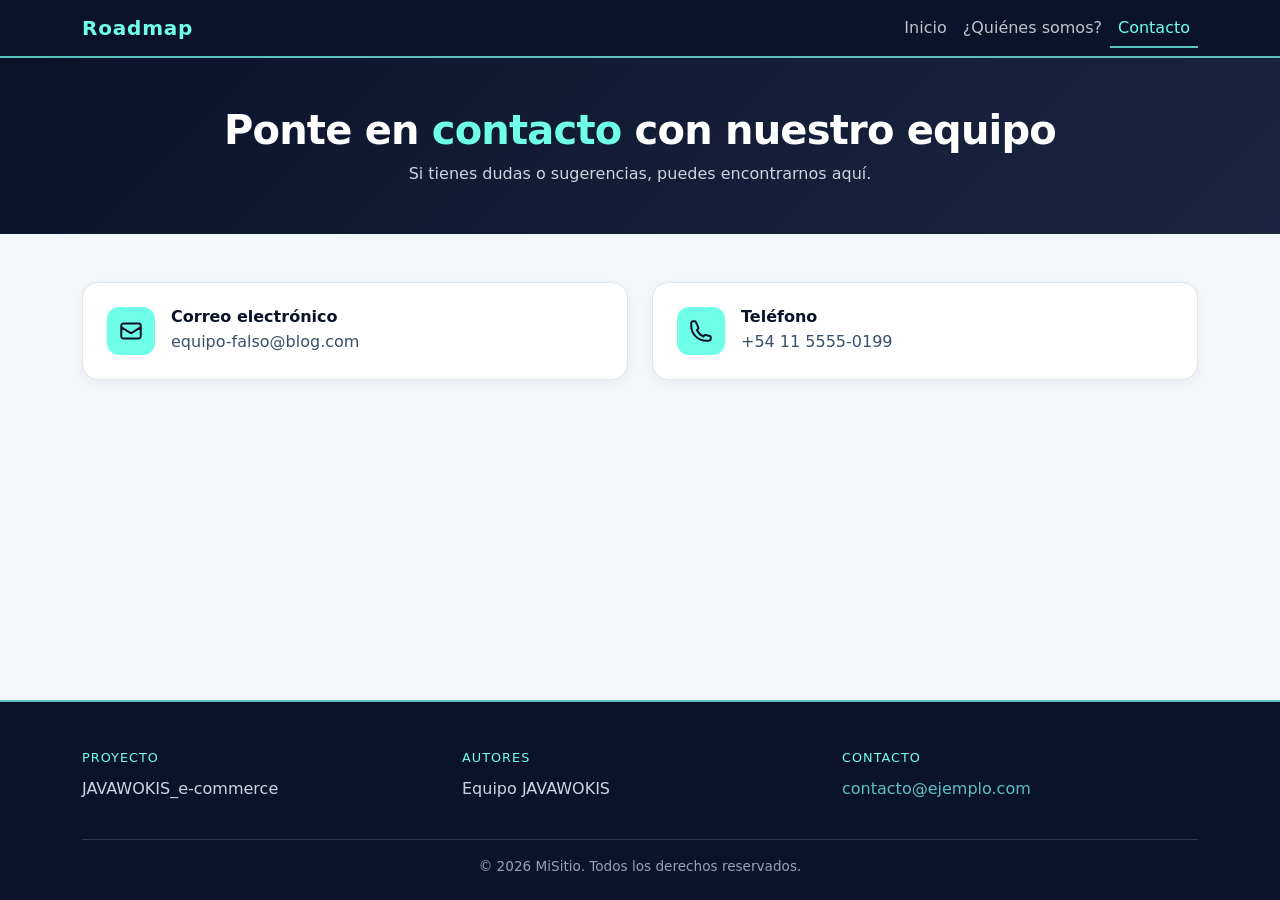
==== contacto.html @ 20e181d4 "correcion f y h" ====
<!DOCTYPE html>
<html lang="es">

<head>
  <meta charset="utf-8">
  <meta name="viewport" content="width=device-width, initial-scale=1">
  <title>Roadmap – Contacto</title>
  <link href="https://cdn.jsdelivr.net/npm/bootstrap@5.3.8/dist/css/bootstrap.min.css" rel="stylesheet" integrity="sha384-sRIl4kxILFvY47J16cr9ZwB07vP4J8+LH7qKQnuqkuIAvNWLzeN8tE5YBujZqJLB" crossorigin="anonymous">
  <link href="style.css" rel="stylesheet">
</head>

<body class="d-flex flex-column min-vh-100" data-pagina="contacto">
  <div id="navbar"></div>

  <header class="hero hero-sm">
    <div class="container">
      <h1>Ponte en <span>contacto</span> con nuestro equipo</h1>
      <p>Si tienes dudas o sugerencias, puedes encontrarnos aquí.</p>
    </div>
  </header>

  <main class="flex-grow-1 container py-5">
    <h2 class="visually-hidden">Información de Canales</h2>
    <div class="tarjetas-grid">
      <div class="contacto-tarjeta">
        <div class="icono-contenedor"><svg xmlns="http://www.w3.org/2000/svg" fill="none" viewBox="0 0 24 24" stroke-width="2" stroke="currentColor" aria-hidden="true"><path stroke-linecap="round" stroke-linejoin="round" d="M21.75 6.75v10.5a2.25 2.25 0 0 1-2.25 2.25h-15a2.25 2.25 0 0 1-2.25-2.25V6.75m19.5 0A2.25 2.25 0 0 0 19.5 4.5h-15a2.25 2.25 0 0 0-2.25 2.25m19.5 0v.243a2.25 2.25 0 0 1-1.07 1.916l-7.5 4.615a2.25 2.25 0 0 1-2.36 0L3.32 8.91a2.25 2.25 0 0 1-1.07-1.916V6.75" /></svg></div>
        <div class="tarjeta-contenido">
          <h3>Correo electrónico</h3>
          <a href="mailto:equipo-falso@blog.com" class="contacto-link">equipo-falso@blog.com</a>
        </div>
      </div>
      <div class="contacto-tarjeta">
        <div class="icono-contenedor"><svg xmlns="http://www.w3.org/2000/svg" fill="none" viewBox="0 0 24 24" stroke-width="2" stroke="currentColor" aria-hidden="true"><path stroke-linecap="round" stroke-linejoin="round" d="M2.25 6.75c0 8.284 6.716 15 15 15h2.25a2.25 2.25 0 0 0 2.25-2.25v-1.372c0-.516-.351-.966-.852-1.091l-4.423-1.106c-.44-.11-.902.055-1.173.417l-.97 1.293c-2.824-1.47-5.112-3.758-6.58-6.58l1.293-.97a1.34 1.34 0 0 0 .417-1.173L6.963 3.102a1.125 1.125 0 0 0-1.091-.852H3.75A2.25 2.25 0 0 0 2.25 3.75v3" /></svg></div>
        <div class="tarjeta-contenido">
          <h3>Teléfono</h3>
          <a href="tel:+541155550199" class="contacto-link">+54 11 5555-0199</a>
        </div>
      </div>
    </div>
  </main>

  <div id="footer"></div>

  <script src="script.js"></script>
  <script src="https://cdn.jsdelivr.net/npm/bootstrap@5.3.8/dist/js/bootstrap.bundle.min.js" integrity="sha384-FKyoEForCGlyvwx9Hj09JcYn3nv7wiPVlz7YYwJrWVcXK/BmnVDxM+D2scQbITxI" crossorigin="anonymous"></script>
</body>

</html>
---- style.css ----
:root {
  --color-1: #0B132B;
  --color-2: #1C2541;
  --color-3: #3A506B;
  --color-4: #5BC0BE;
  --color-5: #6FFFE9;
  --fondo: #f4f7fa;
  --borde: #dde4ec;
  --suave: #4b5b72;
}

body {
  font-family: "Inter", system-ui, -apple-system, "Segoe UI", sans-serif;
  background: var(--fondo);
  color: var(--color-1);
}

/* ===== Navbar ===== */
.barra { background: var(--color-1); border-bottom: 2px solid var(--color-4); }
.barra .navbar-brand { color: var(--color-5); font-weight: 700; letter-spacing: .04em; }
.barra .nav-link { color: rgba(255, 255, 255, .75); font-weight: 500; }
.barra .nav-link:hover { color: var(--color-5); }
.barra .nav-link.active { color: var(--color-5); box-shadow: inset 0 -2px 0 var(--color-4); }

/* ===== Encabezados de página ===== */
.hero { padding: 4rem 0; color: #fff; background: linear-gradient(135deg, var(--color-1), var(--color-2)); }
.hero h1 { font-weight: 800; letter-spacing: -.02em; }
.hero h1 span { color: var(--color-5); }
.hero p { color: #cbd5e1; margin-bottom: 0; }
.hero-sm { padding: 3rem 0; text-align: center; }

/* ===== Secciones ===== */
.titulo-seccion {
  margin-bottom: 1.5rem; padding-left: .9rem;
  font-size: 1.6rem; font-weight: 700;
  border-left: 5px solid var(--color-4);
}

.tarjeta-tema {
  height: 100%; padding: 1.5rem;
  background: #fff; border: 1px solid var(--borde);
  border-top: 4px solid var(--color-4); border-radius: 14px;
  box-shadow: 0 4px 10px rgba(11, 19, 43, .05);
  transition: transform .2s ease, box-shadow .2s ease;
}
.tarjeta-tema:hover { transform: translateY(-3px); box-shadow: 0 12px 24px rgba(11, 19, 43, .1); }
.tarjeta-tema h3 { margin-bottom: .75rem; font-size: 1.15rem; font-weight: 700; color: var(--color-3); }
.tarjeta-tema p { margin-bottom: .75rem; color: var(--suave); font-size: .95rem; }
.tarjeta-tema p:last-child { margin-bottom: 0; }

.proyectos { padding: 0; list-style: none; display: grid; gap: .75rem; }
.proyectos li {
  padding: .9rem 1.2rem; background: #fff;
  border: 1px solid var(--borde); border-left: 4px solid var(--color-4); border-radius: 10px;
}

/* ===== Quiénes somos ===== */
.articulo { padding: 2rem; background: #fff; border: 1px solid var(--borde); border-radius: 16px; box-shadow: 0 4px 10px rgba(11, 19, 43, .05); }
.articulo p { color: var(--suave); line-height: 1.75; }
.destacado {
  margin: 1.5rem 0 0; padding: 1.25rem 1.5rem;
  font-weight: 600; color: #fff;
  background: var(--color-2); border-left: 5px solid var(--color-5); border-radius: 10px;
}

/* ===== Contacto ===== */
.tarjetas-grid { display: grid; grid-template-columns: repeat(auto-fit, minmax(260px, 1fr)); gap: 24px; }
.contacto-tarjeta {
  display: flex; align-items: flex-start; gap: 16px; padding: 24px;
  background: #fff; border: 1px solid var(--borde); border-radius: 16px;
  box-shadow: 0 4px 10px rgba(11, 19, 43, .05);
  transition: transform .2s ease, box-shadow .2s ease;
}
.contacto-tarjeta:hover { transform: translateY(-2px); box-shadow: 0 12px 24px rgba(11, 19, 43, .1); }
.icono-contenedor { display: flex; flex-shrink: 0; padding: 12px; color: var(--color-1); background: var(--color-5); border-radius: 12px; }
.icono-contenedor svg { width: 24px; height: 24px; }
.tarjeta-contenido h3 { margin-bottom: 4px; font-size: 1rem; font-weight: 600; }
.contacto-link { color: var(--color-3); font-weight: 500; text-decoration: none; }
.contacto-link:hover { color: var(--color-4); text-decoration: underline; }

/* ===== Footer ===== */
.pie { padding: 3rem 0 1.5rem; color: #cbd5e1; background: var(--color-1); border-top: 2px solid var(--color-4); }
.pie h5 { margin-bottom: .75rem; font-size: .8rem; letter-spacing: .08em; text-transform: uppercase; color: var(--color-5); }
.pie ul { padding: 0; margin: 0; list-style: none; }
.pie li { margin-bottom: .35rem; }
.pie a { color: var(--color-4); text-decoration: none; }
.pie a:hover { color: var(--color-5); }
.pie hr { margin: 2rem 0 1rem; border-color: var(--color-3); opacity: .6; }
.pie .copyright { margin: 0; text-align: center; font-size: .85rem; color: #94a3b8; }
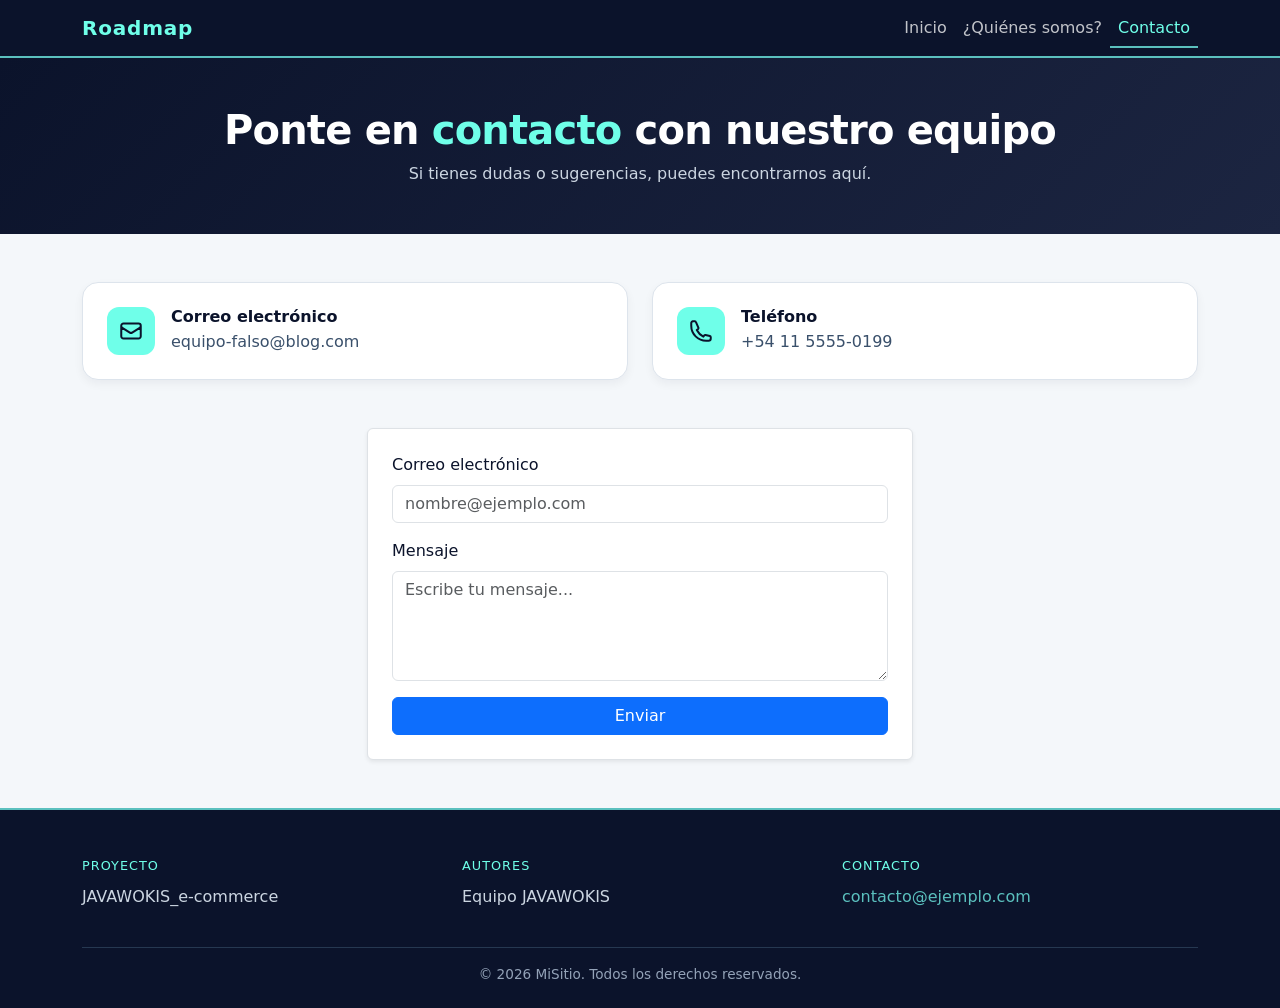
==== commit d2732be2: "Se agrega formulario en sección de contacto y alerta al enviar mensaje" ====
--- a/contacto.html
+++ b/contacto.html
@@ -37,6 +37,31 @@
         </div>
       </div>
     </div>
+
+    <div class="row justify-content-center mt-5">
+      <div class="col-12 col-md-8 col-lg-6">
+        
+        <!-- Contenedor donde aparece la alerta descartable -->
+        <div id="alertaContacto"></div>
+
+        <!-- Formulario con clases de Bootstrap -->
+        <form id="formularioContacto" class="p-4 border rounded shadow-sm bg-body">
+          <div class="mb-3">
+            <label for="correo" class="form-label">Correo electrónico</label>
+            <input type="email" class="form-control" id="correo" placeholder="nombre@ejemplo.com" required>
+          </div>
+
+          <div class="mb-3">
+            <label for="mensaje" class="form-label">Mensaje</label>
+            <textarea class="form-control" id="mensaje" rows="4" placeholder="Escribe tu mensaje..." required></textarea>
+          </div>
+
+          <button type="submit" class="btn btn-primary w-100">Enviar</button>
+        </form>
+
+      </div>
+    </div>
+    
   </main>
 
   <div id="footer"></div>
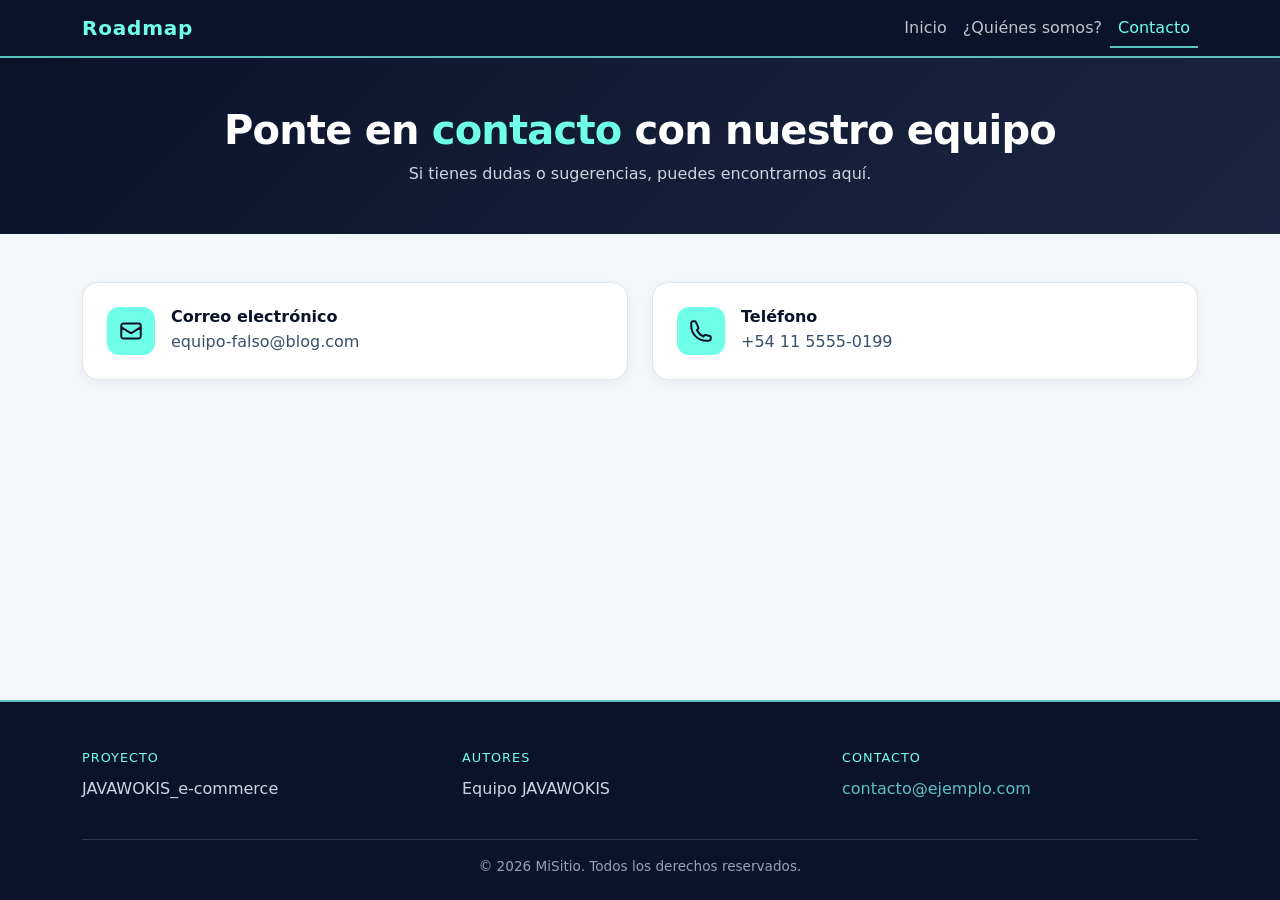
==== commit 2c5e7dae: "Quienes somos con multimedia" ====
--- a/contacto.html
+++ b/contacto.html
@@ -37,31 +37,6 @@
         </div>
       </div>
     </div>
-
-    <div class="row justify-content-center mt-5">
-      <div class="col-12 col-md-8 col-lg-6">
-        
-        <!-- Contenedor donde aparece la alerta descartable -->
-        <div id="alertaContacto"></div>
-
-        <!-- Formulario con clases de Bootstrap -->
-        <form id="formularioContacto" class="p-4 border rounded shadow-sm bg-body">
-          <div class="mb-3">
-            <label for="correo" class="form-label">Correo electrónico</label>
-            <input type="email" class="form-control" id="correo" placeholder="nombre@ejemplo.com" required>
-          </div>
-
-          <div class="mb-3">
-            <label for="mensaje" class="form-label">Mensaje</label>
-            <textarea class="form-control" id="mensaje" rows="4" placeholder="Escribe tu mensaje..." required></textarea>
-          </div>
-
-          <button type="submit" class="btn btn-primary w-100">Enviar</button>
-        </form>
-
-      </div>
-    </div>
-    
   </main>
 
   <div id="footer"></div>
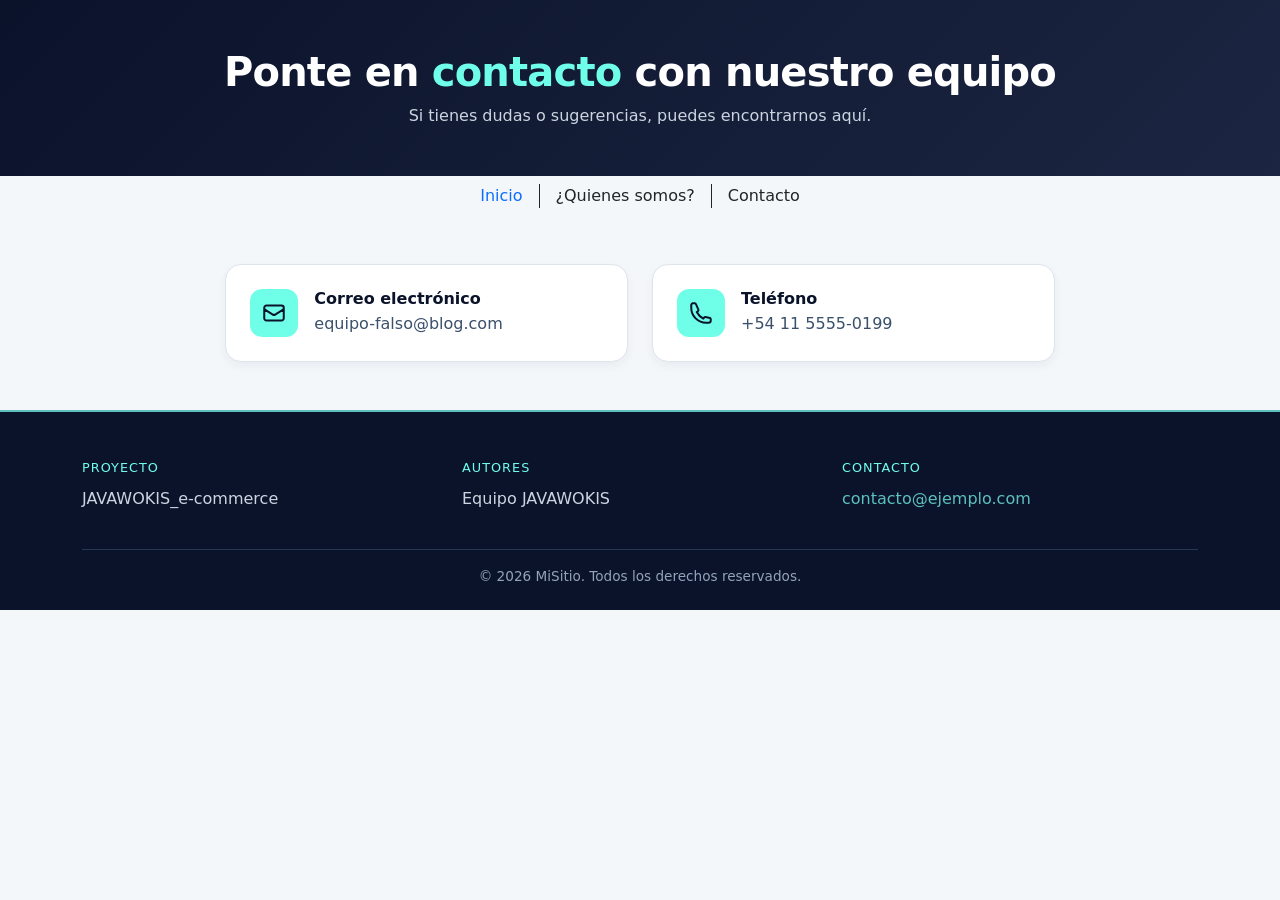
==== commit 6660ec65: "Se dió formato a los html" ====
--- a/contacto.html
+++ b/contacto.html
@@ -5,44 +5,106 @@
   <meta charset="utf-8">
   <meta name="viewport" content="width=device-width, initial-scale=1">
   <title>Roadmap – Contacto</title>
-  <link href="https://cdn.jsdelivr.net/npm/bootstrap@5.3.8/dist/css/bootstrap.min.css" rel="stylesheet" integrity="sha384-sRIl4kxILFvY47J16cr9ZwB07vP4J8+LH7qKQnuqkuIAvNWLzeN8tE5YBujZqJLB" crossorigin="anonymous">
+  <link href="https://cdn.jsdelivr.net/npm/bootstrap@5.3.8/dist/css/bootstrap.min.css" rel="stylesheet"
+    integrity="sha384-sRIl4kxILFvY47J16cr9ZwB07vP4J8+LH7qKQnuqkuIAvNWLzeN8tE5YBujZqJLB" crossorigin="anonymous">
   <link href="style.css" rel="stylesheet">
 </head>
 
-<body class="d-flex flex-column min-vh-100" data-pagina="contacto">
-  <div id="navbar"></div>
 
-  <header class="hero hero-sm">
-    <div class="container">
-      <h1>Ponte en <span>contacto</span> con nuestro equipo</h1>
-      <p>Si tienes dudas o sugerencias, puedes encontrarnos aquí.</p>
+<header class="hero hero-sm">
+  <div class="container">
+    <h1>Ponte en <span>contacto</span> con nuestro equipo</h1>
+    <p>Si tienes dudas o sugerencias, puedes encontrarnos aquí.</p>
+  </div>
+</header>
+<nav class="border-custom border-bottom-0 py-2">
+  <ul class="nav justify-content-center m-0">
+    <li class="nav-item px-3 border-end border-dark">
+      <a href="index.html" class="nav-link text-red p-0">Inicio</a>
+    </li>
+    <li class="nav-item px-3 border-end border-dark">
+      <a href="QuienesSomos.html" class="nav-link text-dark p-0">¿Quienes somos?</a>
+    </li>
+    <li class="nav-item px-3">
+      <a href="contacto.html" class="nav-link text-dark p-0">Contacto</a>
+    </li>
+  </ul>
+</nav>
+<main class="container-fluid p-0 flex-grow-1">
+  <div class="row g-0 min-vh-custom"> <!-- g-0 elimina el espacio entre columnas -->
+
+    <!-- Columna Izquierda: AD (2 de 12 columnas) -->
+    <div class="col-2 bg-light-gray border-custom border-top-0 border-bottom-0 center-text">
+
     </div>
-  </header>
 
-  <main class="flex-grow-1 container py-5">
-    <h2 class="visually-hidden">Información de Canales</h2>
-    <div class="tarjetas-grid">
-      <div class="contacto-tarjeta">
-        <div class="icono-contenedor"><svg xmlns="http://www.w3.org/2000/svg" fill="none" viewBox="0 0 24 24" stroke-width="2" stroke="currentColor" aria-hidden="true"><path stroke-linecap="round" stroke-linejoin="round" d="M21.75 6.75v10.5a2.25 2.25 0 0 1-2.25 2.25h-15a2.25 2.25 0 0 1-2.25-2.25V6.75m19.5 0A2.25 2.25 0 0 0 19.5 4.5h-15a2.25 2.25 0 0 0-2.25 2.25m19.5 0v.243a2.25 2.25 0 0 1-1.07 1.916l-7.5 4.615a2.25 2.25 0 0 1-2.36 0L3.32 8.91a2.25 2.25 0 0 1-1.07-1.916V6.75" /></svg></div>
-        <div class="tarjeta-contenido">
-          <h3>Correo electrónico</h3>
-          <a href="mailto:equipo-falso@blog.com" class="contacto-link">equipo-falso@blog.com</a>
+    <!-- Columna Central: Content (8 de 12 columnas) -->
+    <div class="col-8 bg-light-gray border-custom border-top-0 border-bottom-0 center-text">
+      <main class="flex-grow-1 container py-5">
+        <h2 class="visually-hidden">Información de Canales</h2>
+        <div class="tarjetas-grid">
+          <div class="contacto-tarjeta">
+            <div class="icono-contenedor"><svg xmlns="http://www.w3.org/2000/svg" fill="none" viewBox="0 0 24 24"
+                stroke-width="2" stroke="currentColor" aria-hidden="true">
+                <path stroke-linecap="round" stroke-linejoin="round"
+                  d="M21.75 6.75v10.5a2.25 2.25 0 0 1-2.25 2.25h-15a2.25 2.25 0 0 1-2.25-2.25V6.75m19.5 0A2.25 2.25 0 0 0 19.5 4.5h-15a2.25 2.25 0 0 0-2.25 2.25m19.5 0v.243a2.25 2.25 0 0 1-1.07 1.916l-7.5 4.615a2.25 2.25 0 0 1-2.36 0L3.32 8.91a2.25 2.25 0 0 1-1.07-1.916V6.75" />
+              </svg></div>
+            <div class="tarjeta-contenido">
+              <h3>Correo electrónico</h3>
+              <a href="mailto:equipo-falso@blog.com" class="contacto-link">equipo-falso@blog.com</a>
+            </div>
+          </div>
+          <div class="contacto-tarjeta">
+            <div class="icono-contenedor"><svg xmlns="http://www.w3.org/2000/svg" fill="none" viewBox="0 0 24 24"
+                stroke-width="2" stroke="currentColor" aria-hidden="true">
+                <path stroke-linecap="round" stroke-linejoin="round"
+                  d="M2.25 6.75c0 8.284 6.716 15 15 15h2.25a2.25 2.25 0 0 0 2.25-2.25v-1.372c0-.516-.351-.966-.852-1.091l-4.423-1.106c-.44-.11-.902.055-1.173.417l-.97 1.293c-2.824-1.47-5.112-3.758-6.58-6.58l1.293-.97a1.34 1.34 0 0 0 .417-1.173L6.963 3.102a1.125 1.125 0 0 0-1.091-.852H3.75A2.25 2.25 0 0 0 2.25 3.75v3" />
+              </svg></div>
+            <div class="tarjeta-contenido">
+              <h3>Teléfono</h3>
+              <a href="tel:+541155550199" class="contacto-link">+54 11 5555-0199</a>
+            </div>
+          </div>
         </div>
+      </main>
+    </div>
+
+    <!-- Columna Derecha: News (2 de 12 columnas) -->
+    <div class="col-2 bg-light-gray border-custom border-top-0 border-bottom-0 center-text">
+
+    </div>
+
+  </div>
+</main>
+<footer class="pie mt-auto">
+  <div class="container">
+    <div class="row g-4">
+      <div class="col-12 col-md-4">
+        <h5>Proyecto</h5>
+        <p class="mb-0">JAVAWOKIS_e-commerce</p>
       </div>
-      <div class="contacto-tarjeta">
-        <div class="icono-contenedor"><svg xmlns="http://www.w3.org/2000/svg" fill="none" viewBox="0 0 24 24" stroke-width="2" stroke="currentColor" aria-hidden="true"><path stroke-linecap="round" stroke-linejoin="round" d="M2.25 6.75c0 8.284 6.716 15 15 15h2.25a2.25 2.25 0 0 0 2.25-2.25v-1.372c0-.516-.351-.966-.852-1.091l-4.423-1.106c-.44-.11-.902.055-1.173.417l-.97 1.293c-2.824-1.47-5.112-3.758-6.58-6.58l1.293-.97a1.34 1.34 0 0 0 .417-1.173L6.963 3.102a1.125 1.125 0 0 0-1.091-.852H3.75A2.25 2.25 0 0 0 2.25 3.75v3" /></svg></div>
-        <div class="tarjeta-contenido">
-          <h3>Teléfono</h3>
-          <a href="tel:+541155550199" class="contacto-link">+54 11 5555-0199</a>
-        </div>
+      <div class="col-6 col-md-4">
+        <h5>Autores</h5>
+        <ul>
+          <li>Equipo JAVAWOKIS</li>
+        </ul>
+      </div>
+      <div class="col-6 col-md-4">
+        <h5>Contacto</h5>
+        <ul>
+          <li><a href="mailto:contacto@ejemplo.com">contacto@ejemplo.com</a></li>
+        </ul>
       </div>
     </div>
-  </main>
+    <hr>
+    <p class="copyright">&copy; 2026 MiSitio. Todos los derechos reservados.</p>
+  </div>
+</footer>
 
-  <div id="footer"></div>
 
-  <script src="script.js"></script>
-  <script src="https://cdn.jsdelivr.net/npm/bootstrap@5.3.8/dist/js/bootstrap.bundle.min.js" integrity="sha384-FKyoEForCGlyvwx9Hj09JcYn3nv7wiPVlz7YYwJrWVcXK/BmnVDxM+D2scQbITxI" crossorigin="anonymous"></script>
 </body>
+<script src="script.js"></script>
+<script src="https://cdn.jsdelivr.net/npm/bootstrap@5.3.8/dist/js/bootstrap.bundle.min.js"
+  integrity="sha384-FKyoEForCGlyvwx9Hj09JcYn3nv7wiPVlz7YYwJrWVcXK/BmnVDxM+D2scQbITxI" crossorigin="anonymous"></script>
 
 </html>
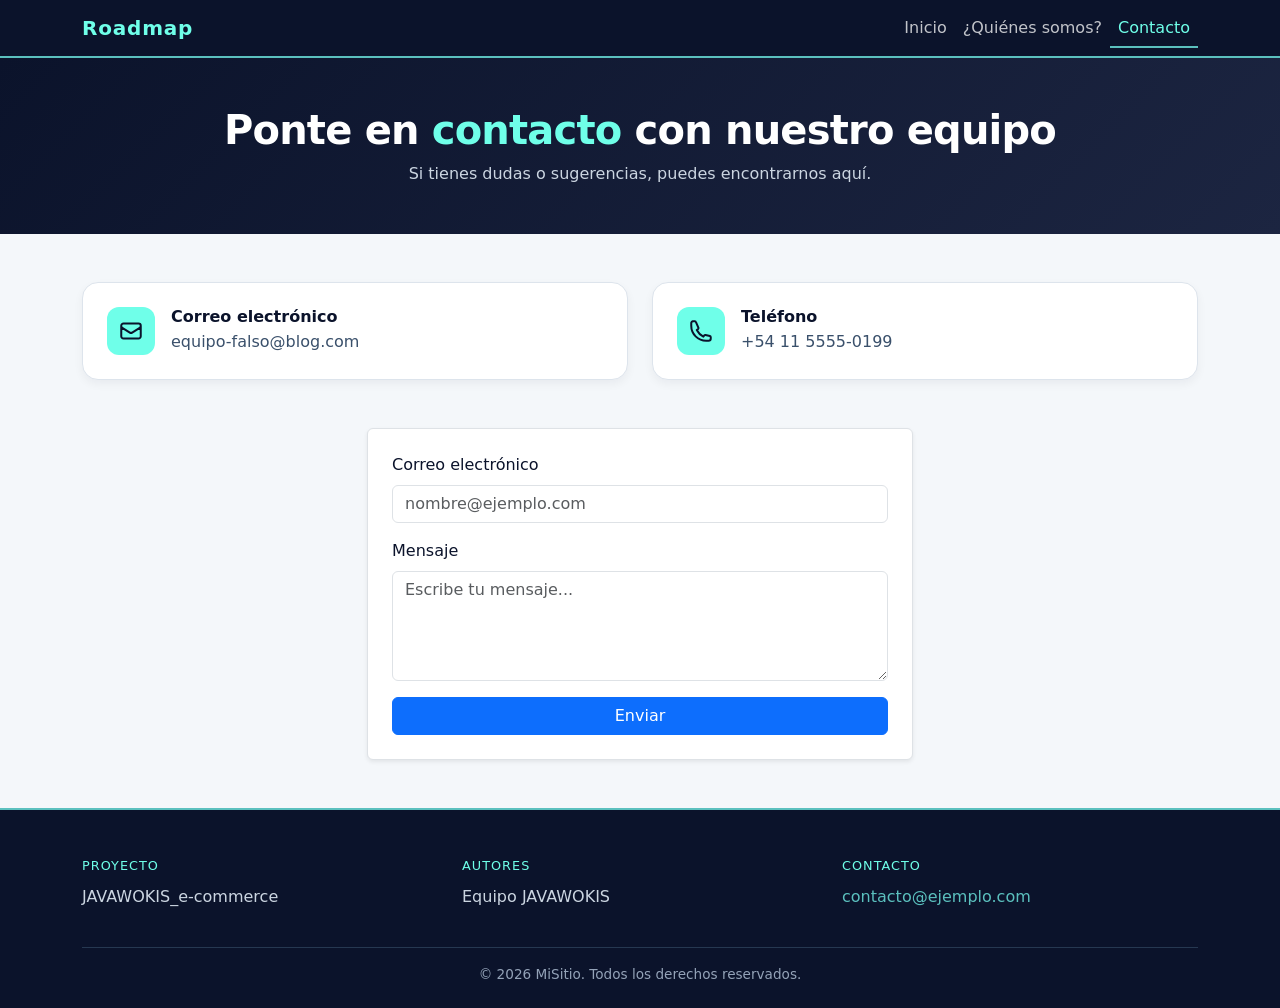
==== commit 89749a09: "Merge branch 'Develop' into Roble" ====
--- a/contacto.html
+++ b/contacto.html
@@ -5,106 +5,69 @@
   <meta charset="utf-8">
   <meta name="viewport" content="width=device-width, initial-scale=1">
   <title>Roadmap – Contacto</title>
-  <link href="https://cdn.jsdelivr.net/npm/bootstrap@5.3.8/dist/css/bootstrap.min.css" rel="stylesheet"
-    integrity="sha384-sRIl4kxILFvY47J16cr9ZwB07vP4J8+LH7qKQnuqkuIAvNWLzeN8tE5YBujZqJLB" crossorigin="anonymous">
+  <link href="https://cdn.jsdelivr.net/npm/bootstrap@5.3.8/dist/css/bootstrap.min.css" rel="stylesheet" integrity="sha384-sRIl4kxILFvY47J16cr9ZwB07vP4J8+LH7qKQnuqkuIAvNWLzeN8tE5YBujZqJLB" crossorigin="anonymous">
   <link href="style.css" rel="stylesheet">
 </head>
 
+<body class="d-flex flex-column min-vh-100" data-pagina="contacto">
+  <div id="navbar"></div>
 
-<header class="hero hero-sm">
-  <div class="container">
-    <h1>Ponte en <span>contacto</span> con nuestro equipo</h1>
-    <p>Si tienes dudas o sugerencias, puedes encontrarnos aquí.</p>
-  </div>
-</header>
-<nav class="border-custom border-bottom-0 py-2">
-  <ul class="nav justify-content-center m-0">
-    <li class="nav-item px-3 border-end border-dark">
-      <a href="index.html" class="nav-link text-red p-0">Inicio</a>
-    </li>
-    <li class="nav-item px-3 border-end border-dark">
-      <a href="QuienesSomos.html" class="nav-link text-dark p-0">¿Quienes somos?</a>
-    </li>
-    <li class="nav-item px-3">
-      <a href="contacto.html" class="nav-link text-dark p-0">Contacto</a>
-    </li>
-  </ul>
-</nav>
-<main class="container-fluid p-0 flex-grow-1">
-  <div class="row g-0 min-vh-custom"> <!-- g-0 elimina el espacio entre columnas -->
+  <header class="hero hero-sm">
+    <div class="container">
+      <h1>Ponte en <span>contacto</span> con nuestro equipo</h1>
+      <p>Si tienes dudas o sugerencias, puedes encontrarnos aquí.</p>
+    </div>
+  </header>
 
-    <!-- Columna Izquierda: AD (2 de 12 columnas) -->
-    <div class="col-2 bg-light-gray border-custom border-top-0 border-bottom-0 center-text">
-
+  <main class="flex-grow-1 container py-5">
+    <h2 class="visually-hidden">Información de Canales</h2>
+    <div class="tarjetas-grid">
+      <div class="contacto-tarjeta">
+        <div class="icono-contenedor"><svg xmlns="http://www.w3.org/2000/svg" fill="none" viewBox="0 0 24 24" stroke-width="2" stroke="currentColor" aria-hidden="true"><path stroke-linecap="round" stroke-linejoin="round" d="M21.75 6.75v10.5a2.25 2.25 0 0 1-2.25 2.25h-15a2.25 2.25 0 0 1-2.25-2.25V6.75m19.5 0A2.25 2.25 0 0 0 19.5 4.5h-15a2.25 2.25 0 0 0-2.25 2.25m19.5 0v.243a2.25 2.25 0 0 1-1.07 1.916l-7.5 4.615a2.25 2.25 0 0 1-2.36 0L3.32 8.91a2.25 2.25 0 0 1-1.07-1.916V6.75" /></svg></div>
+        <div class="tarjeta-contenido">
+          <h3>Correo electrónico</h3>
+          <a href="mailto:equipo-falso@blog.com" class="contacto-link">equipo-falso@blog.com</a>
+        </div>
+      </div>
+      <div class="contacto-tarjeta">
+        <div class="icono-contenedor"><svg xmlns="http://www.w3.org/2000/svg" fill="none" viewBox="0 0 24 24" stroke-width="2" stroke="currentColor" aria-hidden="true"><path stroke-linecap="round" stroke-linejoin="round" d="M2.25 6.75c0 8.284 6.716 15 15 15h2.25a2.25 2.25 0 0 0 2.25-2.25v-1.372c0-.516-.351-.966-.852-1.091l-4.423-1.106c-.44-.11-.902.055-1.173.417l-.97 1.293c-2.824-1.47-5.112-3.758-6.58-6.58l1.293-.97a1.34 1.34 0 0 0 .417-1.173L6.963 3.102a1.125 1.125 0 0 0-1.091-.852H3.75A2.25 2.25 0 0 0 2.25 3.75v3" /></svg></div>
+        <div class="tarjeta-contenido">
+          <h3>Teléfono</h3>
+          <a href="tel:+541155550199" class="contacto-link">+54 11 5555-0199</a>
+        </div>
+      </div>
     </div>
 
-    <!-- Columna Central: Content (8 de 12 columnas) -->
-    <div class="col-8 bg-light-gray border-custom border-top-0 border-bottom-0 center-text">
-      <main class="flex-grow-1 container py-5">
-        <h2 class="visually-hidden">Información de Canales</h2>
-        <div class="tarjetas-grid">
-          <div class="contacto-tarjeta">
-            <div class="icono-contenedor"><svg xmlns="http://www.w3.org/2000/svg" fill="none" viewBox="0 0 24 24"
-                stroke-width="2" stroke="currentColor" aria-hidden="true">
-                <path stroke-linecap="round" stroke-linejoin="round"
-                  d="M21.75 6.75v10.5a2.25 2.25 0 0 1-2.25 2.25h-15a2.25 2.25 0 0 1-2.25-2.25V6.75m19.5 0A2.25 2.25 0 0 0 19.5 4.5h-15a2.25 2.25 0 0 0-2.25 2.25m19.5 0v.243a2.25 2.25 0 0 1-1.07 1.916l-7.5 4.615a2.25 2.25 0 0 1-2.36 0L3.32 8.91a2.25 2.25 0 0 1-1.07-1.916V6.75" />
-              </svg></div>
-            <div class="tarjeta-contenido">
-              <h3>Correo electrónico</h3>
-              <a href="mailto:equipo-falso@blog.com" class="contacto-link">equipo-falso@blog.com</a>
-            </div>
+    <div class="row justify-content-center mt-5">
+      <div class="col-12 col-md-8 col-lg-6">
+        
+        <!-- Contenedor donde aparece la alerta descartable -->
+        <div id="alertaContacto"></div>
+
+        <!-- Formulario con clases de Bootstrap -->
+        <form id="formularioContacto" class="p-4 border rounded shadow-sm bg-body">
+          <div class="mb-3">
+            <label for="correo" class="form-label">Correo electrónico</label>
+            <input type="email" class="form-control" id="correo" placeholder="nombre@ejemplo.com" required>
           </div>
-          <div class="contacto-tarjeta">
-            <div class="icono-contenedor"><svg xmlns="http://www.w3.org/2000/svg" fill="none" viewBox="0 0 24 24"
-                stroke-width="2" stroke="currentColor" aria-hidden="true">
-                <path stroke-linecap="round" stroke-linejoin="round"
-                  d="M2.25 6.75c0 8.284 6.716 15 15 15h2.25a2.25 2.25 0 0 0 2.25-2.25v-1.372c0-.516-.351-.966-.852-1.091l-4.423-1.106c-.44-.11-.902.055-1.173.417l-.97 1.293c-2.824-1.47-5.112-3.758-6.58-6.58l1.293-.97a1.34 1.34 0 0 0 .417-1.173L6.963 3.102a1.125 1.125 0 0 0-1.091-.852H3.75A2.25 2.25 0 0 0 2.25 3.75v3" />
-              </svg></div>
-            <div class="tarjeta-contenido">
-              <h3>Teléfono</h3>
-              <a href="tel:+541155550199" class="contacto-link">+54 11 5555-0199</a>
-            </div>
+
+          <div class="mb-3">
+            <label for="mensaje" class="form-label">Mensaje</label>
+            <textarea class="form-control" id="mensaje" rows="4" placeholder="Escribe tu mensaje..." required></textarea>
           </div>
-        </div>
-      </main>
-    </div>
 
-    <!-- Columna Derecha: News (2 de 12 columnas) -->
-    <div class="col-2 bg-light-gray border-custom border-top-0 border-bottom-0 center-text">
+          <button type="submit" class="btn btn-primary w-100">Enviar</button>
+        </form>
 
-    </div>
-
-  </div>
-</main>
-<footer class="pie mt-auto">
-  <div class="container">
-    <div class="row g-4">
-      <div class="col-12 col-md-4">
-        <h5>Proyecto</h5>
-        <p class="mb-0">JAVAWOKIS_e-commerce</p>
-      </div>
-      <div class="col-6 col-md-4">
-        <h5>Autores</h5>
-        <ul>
-          <li>Equipo JAVAWOKIS</li>
-        </ul>
-      </div>
-      <div class="col-6 col-md-4">
-        <h5>Contacto</h5>
-        <ul>
-          <li><a href="mailto:contacto@ejemplo.com">contacto@ejemplo.com</a></li>
-        </ul>
       </div>
     </div>
-    <hr>
-    <p class="copyright">&copy; 2026 MiSitio. Todos los derechos reservados.</p>
-  </div>
-</footer>
+    
+  </main>
 
+  <div id="footer"></div>
 
+  <script src="script.js"></script>
+  <script src="https://cdn.jsdelivr.net/npm/bootstrap@5.3.8/dist/js/bootstrap.bundle.min.js" integrity="sha384-FKyoEForCGlyvwx9Hj09JcYn3nv7wiPVlz7YYwJrWVcXK/BmnVDxM+D2scQbITxI" crossorigin="anonymous"></script>
 </body>
-<script src="script.js"></script>
-<script src="https://cdn.jsdelivr.net/npm/bootstrap@5.3.8/dist/js/bootstrap.bundle.min.js"
-  integrity="sha384-FKyoEForCGlyvwx9Hj09JcYn3nv7wiPVlz7YYwJrWVcXK/BmnVDxM+D2scQbITxI" crossorigin="anonymous"></script>
 
 </html>
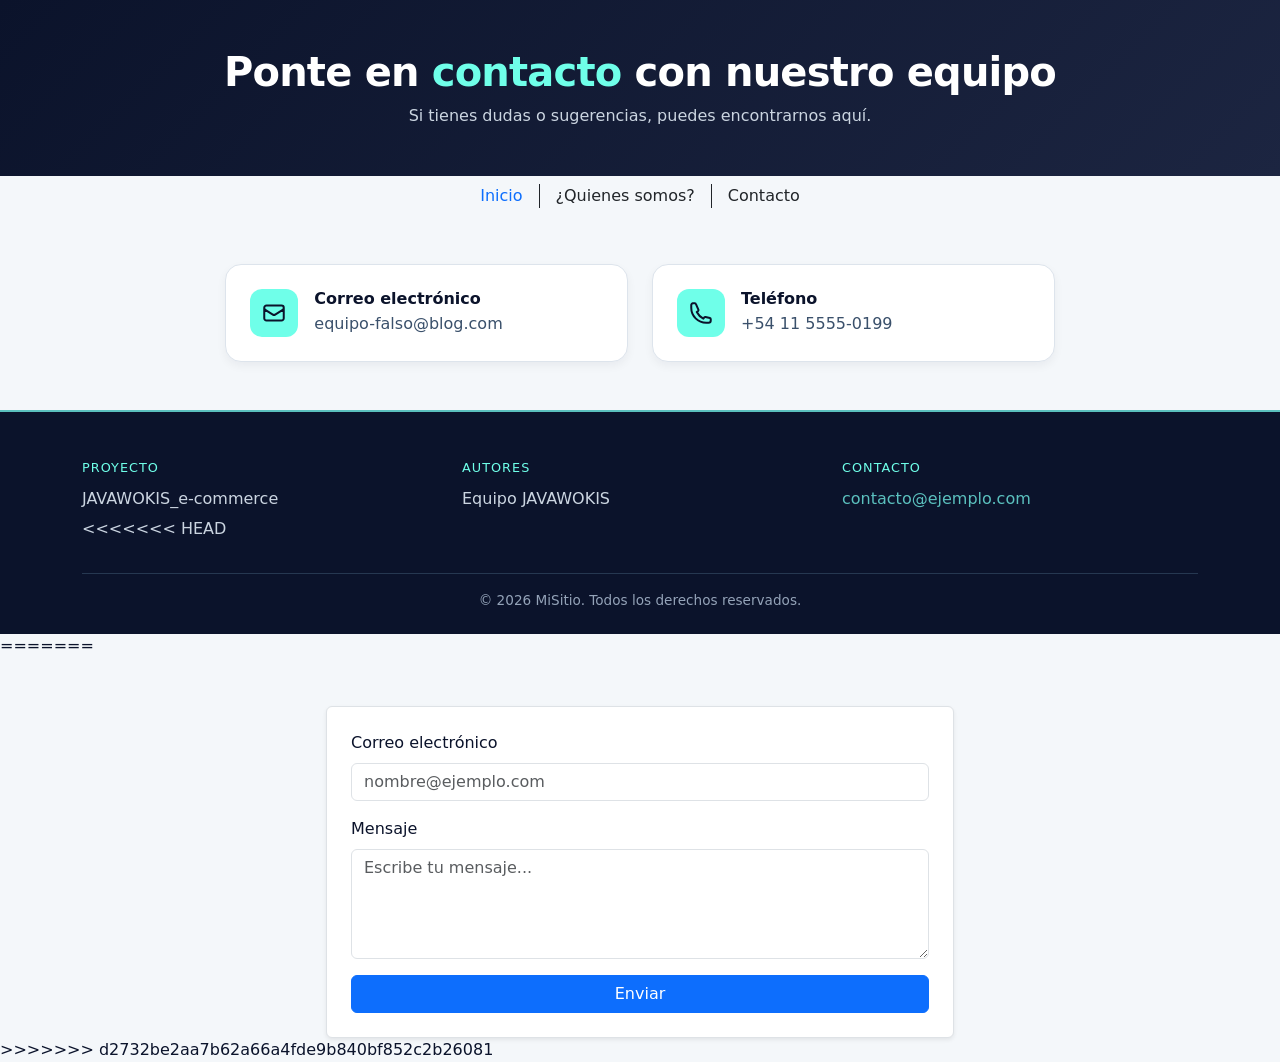
==== commit 5108eb10: "Se dió formato a los html" ====
--- a/contacto.html
+++ b/contacto.html
@@ -5,38 +5,103 @@
   <meta charset="utf-8">
   <meta name="viewport" content="width=device-width, initial-scale=1">
   <title>Roadmap – Contacto</title>
-  <link href="https://cdn.jsdelivr.net/npm/bootstrap@5.3.8/dist/css/bootstrap.min.css" rel="stylesheet" integrity="sha384-sRIl4kxILFvY47J16cr9ZwB07vP4J8+LH7qKQnuqkuIAvNWLzeN8tE5YBujZqJLB" crossorigin="anonymous">
+  <link href="https://cdn.jsdelivr.net/npm/bootstrap@5.3.8/dist/css/bootstrap.min.css" rel="stylesheet"
+    integrity="sha384-sRIl4kxILFvY47J16cr9ZwB07vP4J8+LH7qKQnuqkuIAvNWLzeN8tE5YBujZqJLB" crossorigin="anonymous">
   <link href="style.css" rel="stylesheet">
 </head>
 
-<body class="d-flex flex-column min-vh-100" data-pagina="contacto">
-  <div id="navbar"></div>
 
-  <header class="hero hero-sm">
-    <div class="container">
-      <h1>Ponte en <span>contacto</span> con nuestro equipo</h1>
-      <p>Si tienes dudas o sugerencias, puedes encontrarnos aquí.</p>
+<header class="hero hero-sm">
+  <div class="container">
+    <h1>Ponte en <span>contacto</span> con nuestro equipo</h1>
+    <p>Si tienes dudas o sugerencias, puedes encontrarnos aquí.</p>
+  </div>
+</header>
+<nav class="border-custom border-bottom-0 py-2">
+  <ul class="nav justify-content-center m-0">
+    <li class="nav-item px-3 border-end border-dark">
+      <a href="index.html" class="nav-link text-red p-0">Inicio</a>
+    </li>
+    <li class="nav-item px-3 border-end border-dark">
+      <a href="QuienesSomos.html" class="nav-link text-dark p-0">¿Quienes somos?</a>
+    </li>
+    <li class="nav-item px-3">
+      <a href="contacto.html" class="nav-link text-dark p-0">Contacto</a>
+    </li>
+  </ul>
+</nav>
+<main class="container-fluid p-0 flex-grow-1">
+  <div class="row g-0 min-vh-custom"> <!-- g-0 elimina el espacio entre columnas -->
+
+    <!-- Columna Izquierda: AD (2 de 12 columnas) -->
+    <div class="col-2 bg-light-gray border-custom border-top-0 border-bottom-0 center-text">
+
     </div>
-  </header>
 
-  <main class="flex-grow-1 container py-5">
-    <h2 class="visually-hidden">Información de Canales</h2>
-    <div class="tarjetas-grid">
-      <div class="contacto-tarjeta">
-        <div class="icono-contenedor"><svg xmlns="http://www.w3.org/2000/svg" fill="none" viewBox="0 0 24 24" stroke-width="2" stroke="currentColor" aria-hidden="true"><path stroke-linecap="round" stroke-linejoin="round" d="M21.75 6.75v10.5a2.25 2.25 0 0 1-2.25 2.25h-15a2.25 2.25 0 0 1-2.25-2.25V6.75m19.5 0A2.25 2.25 0 0 0 19.5 4.5h-15a2.25 2.25 0 0 0-2.25 2.25m19.5 0v.243a2.25 2.25 0 0 1-1.07 1.916l-7.5 4.615a2.25 2.25 0 0 1-2.36 0L3.32 8.91a2.25 2.25 0 0 1-1.07-1.916V6.75" /></svg></div>
-        <div class="tarjeta-contenido">
-          <h3>Correo electrónico</h3>
-          <a href="mailto:equipo-falso@blog.com" class="contacto-link">equipo-falso@blog.com</a>
+    <!-- Columna Central: Content (8 de 12 columnas) -->
+    <div class="col-8 bg-light-gray border-custom border-top-0 border-bottom-0 center-text">
+      <main class="flex-grow-1 container py-5">
+        <h2 class="visually-hidden">Información de Canales</h2>
+        <div class="tarjetas-grid">
+          <div class="contacto-tarjeta">
+            <div class="icono-contenedor"><svg xmlns="http://www.w3.org/2000/svg" fill="none" viewBox="0 0 24 24"
+                stroke-width="2" stroke="currentColor" aria-hidden="true">
+                <path stroke-linecap="round" stroke-linejoin="round"
+                  d="M21.75 6.75v10.5a2.25 2.25 0 0 1-2.25 2.25h-15a2.25 2.25 0 0 1-2.25-2.25V6.75m19.5 0A2.25 2.25 0 0 0 19.5 4.5h-15a2.25 2.25 0 0 0-2.25 2.25m19.5 0v.243a2.25 2.25 0 0 1-1.07 1.916l-7.5 4.615a2.25 2.25 0 0 1-2.36 0L3.32 8.91a2.25 2.25 0 0 1-1.07-1.916V6.75" />
+              </svg></div>
+            <div class="tarjeta-contenido">
+              <h3>Correo electrónico</h3>
+              <a href="mailto:equipo-falso@blog.com" class="contacto-link">equipo-falso@blog.com</a>
+            </div>
+          </div>
+          <div class="contacto-tarjeta">
+            <div class="icono-contenedor"><svg xmlns="http://www.w3.org/2000/svg" fill="none" viewBox="0 0 24 24"
+                stroke-width="2" stroke="currentColor" aria-hidden="true">
+                <path stroke-linecap="round" stroke-linejoin="round"
+                  d="M2.25 6.75c0 8.284 6.716 15 15 15h2.25a2.25 2.25 0 0 0 2.25-2.25v-1.372c0-.516-.351-.966-.852-1.091l-4.423-1.106c-.44-.11-.902.055-1.173.417l-.97 1.293c-2.824-1.47-5.112-3.758-6.58-6.58l1.293-.97a1.34 1.34 0 0 0 .417-1.173L6.963 3.102a1.125 1.125 0 0 0-1.091-.852H3.75A2.25 2.25 0 0 0 2.25 3.75v3" />
+              </svg></div>
+            <div class="tarjeta-contenido">
+              <h3>Teléfono</h3>
+              <a href="tel:+541155550199" class="contacto-link">+54 11 5555-0199</a>
+            </div>
+          </div>
         </div>
+      </main>
+    </div>
+
+    <!-- Columna Derecha: News (2 de 12 columnas) -->
+    <div class="col-2 bg-light-gray border-custom border-top-0 border-bottom-0 center-text">
+
+    </div>
+
+  </div>
+</main>
+<footer class="pie mt-auto">
+  <div class="container">
+    <div class="row g-4">
+      <div class="col-12 col-md-4">
+        <h5>Proyecto</h5>
+        <p class="mb-0">JAVAWOKIS_e-commerce</p>
       </div>
-      <div class="contacto-tarjeta">
-        <div class="icono-contenedor"><svg xmlns="http://www.w3.org/2000/svg" fill="none" viewBox="0 0 24 24" stroke-width="2" stroke="currentColor" aria-hidden="true"><path stroke-linecap="round" stroke-linejoin="round" d="M2.25 6.75c0 8.284 6.716 15 15 15h2.25a2.25 2.25 0 0 0 2.25-2.25v-1.372c0-.516-.351-.966-.852-1.091l-4.423-1.106c-.44-.11-.902.055-1.173.417l-.97 1.293c-2.824-1.47-5.112-3.758-6.58-6.58l1.293-.97a1.34 1.34 0 0 0 .417-1.173L6.963 3.102a1.125 1.125 0 0 0-1.091-.852H3.75A2.25 2.25 0 0 0 2.25 3.75v3" /></svg></div>
-        <div class="tarjeta-contenido">
-          <h3>Teléfono</h3>
-          <a href="tel:+541155550199" class="contacto-link">+54 11 5555-0199</a>
-        </div>
+      <div class="col-6 col-md-4">
+        <h5>Autores</h5>
+        <ul>
+          <li>Equipo JAVAWOKIS</li>
+        </ul>
+      </div>
+      <div class="col-6 col-md-4">
+        <h5>Contacto</h5>
+        <ul>
+          <li><a href="mailto:contacto@ejemplo.com">contacto@ejemplo.com</a></li>
+        </ul>
       </div>
     </div>
+<<<<<<< HEAD
+    <hr>
+    <p class="copyright">&copy; 2026 MiSitio. Todos los derechos reservados.</p>
+  </div>
+</footer>
+=======
 
     <div class="row justify-content-center mt-5">
       <div class="col-12 col-md-8 col-lg-6">
@@ -63,11 +128,12 @@
     </div>
     
   </main>
+>>>>>>> d2732be2aa7b62a66a4fde9b840bf852c2b26081
 
-  <div id="footer"></div>
 
-  <script src="script.js"></script>
-  <script src="https://cdn.jsdelivr.net/npm/bootstrap@5.3.8/dist/js/bootstrap.bundle.min.js" integrity="sha384-FKyoEForCGlyvwx9Hj09JcYn3nv7wiPVlz7YYwJrWVcXK/BmnVDxM+D2scQbITxI" crossorigin="anonymous"></script>
 </body>
+<script src="script.js"></script>
+<script src="https://cdn.jsdelivr.net/npm/bootstrap@5.3.8/dist/js/bootstrap.bundle.min.js"
+  integrity="sha384-FKyoEForCGlyvwx9Hj09JcYn3nv7wiPVlz7YYwJrWVcXK/BmnVDxM+D2scQbITxI" crossorigin="anonymous"></script>
 
 </html>
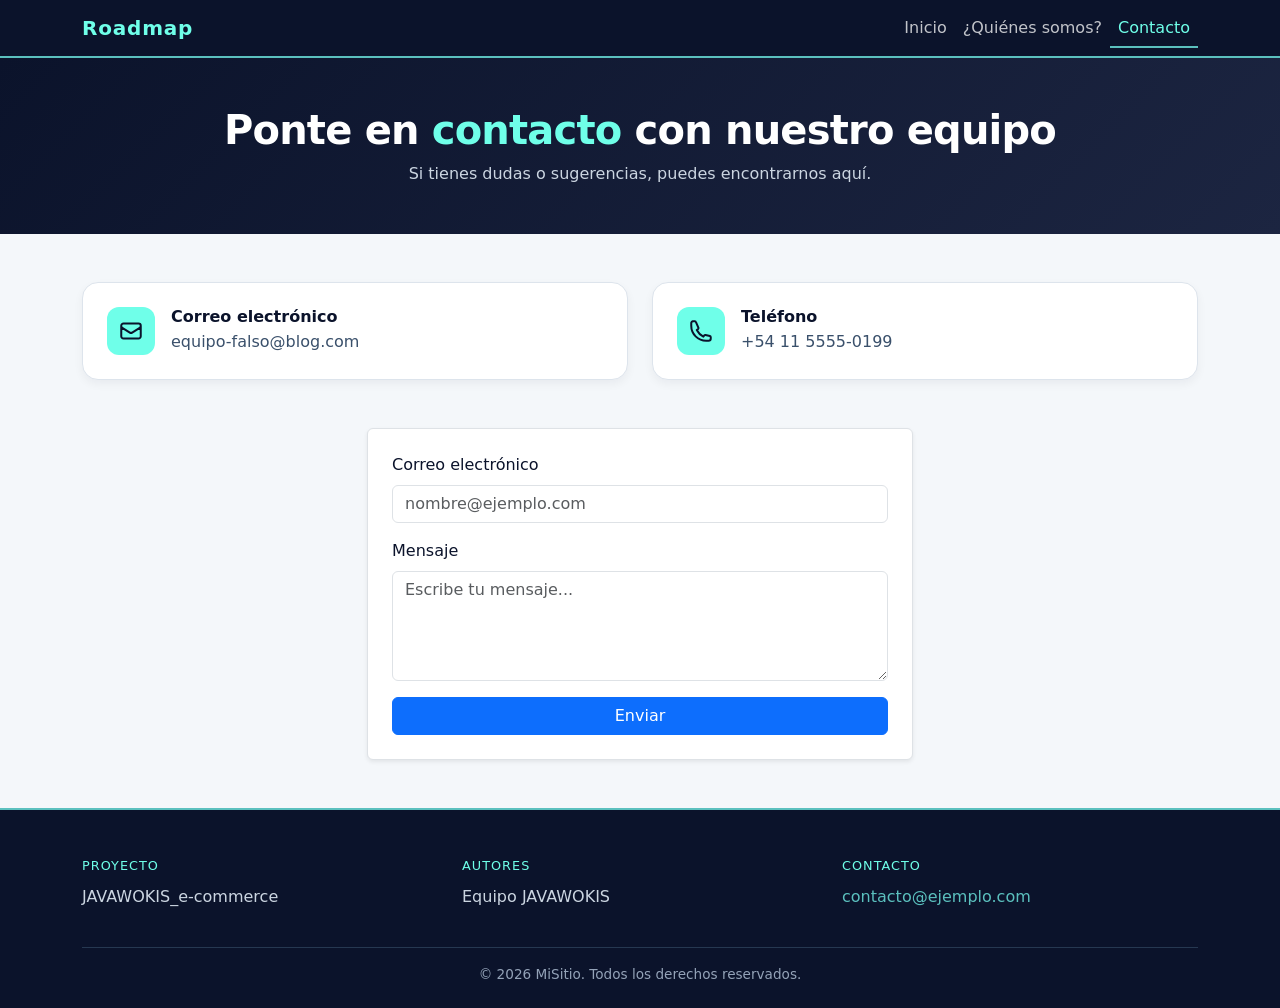
==== commit fb6afeb5: "Merge branch 'Develop' into Marco" ====
--- a/contacto.html
+++ b/contacto.html
@@ -5,103 +5,38 @@
   <meta charset="utf-8">
   <meta name="viewport" content="width=device-width, initial-scale=1">
   <title>Roadmap – Contacto</title>
-  <link href="https://cdn.jsdelivr.net/npm/bootstrap@5.3.8/dist/css/bootstrap.min.css" rel="stylesheet"
-    integrity="sha384-sRIl4kxILFvY47J16cr9ZwB07vP4J8+LH7qKQnuqkuIAvNWLzeN8tE5YBujZqJLB" crossorigin="anonymous">
+  <link href="https://cdn.jsdelivr.net/npm/bootstrap@5.3.8/dist/css/bootstrap.min.css" rel="stylesheet" integrity="sha384-sRIl4kxILFvY47J16cr9ZwB07vP4J8+LH7qKQnuqkuIAvNWLzeN8tE5YBujZqJLB" crossorigin="anonymous">
   <link href="style.css" rel="stylesheet">
 </head>
 
+<body class="d-flex flex-column min-vh-100" data-pagina="contacto">
+  <div id="navbar"></div>
 
-<header class="hero hero-sm">
-  <div class="container">
-    <h1>Ponte en <span>contacto</span> con nuestro equipo</h1>
-    <p>Si tienes dudas o sugerencias, puedes encontrarnos aquí.</p>
-  </div>
-</header>
-<nav class="border-custom border-bottom-0 py-2">
-  <ul class="nav justify-content-center m-0">
-    <li class="nav-item px-3 border-end border-dark">
-      <a href="index.html" class="nav-link text-red p-0">Inicio</a>
-    </li>
-    <li class="nav-item px-3 border-end border-dark">
-      <a href="QuienesSomos.html" class="nav-link text-dark p-0">¿Quienes somos?</a>
-    </li>
-    <li class="nav-item px-3">
-      <a href="contacto.html" class="nav-link text-dark p-0">Contacto</a>
-    </li>
-  </ul>
-</nav>
-<main class="container-fluid p-0 flex-grow-1">
-  <div class="row g-0 min-vh-custom"> <!-- g-0 elimina el espacio entre columnas -->
+  <header class="hero hero-sm">
+    <div class="container">
+      <h1>Ponte en <span>contacto</span> con nuestro equipo</h1>
+      <p>Si tienes dudas o sugerencias, puedes encontrarnos aquí.</p>
+    </div>
+  </header>
 
-    <!-- Columna Izquierda: AD (2 de 12 columnas) -->
-    <div class="col-2 bg-light-gray border-custom border-top-0 border-bottom-0 center-text">
-
-    </div>
-
-    <!-- Columna Central: Content (8 de 12 columnas) -->
-    <div class="col-8 bg-light-gray border-custom border-top-0 border-bottom-0 center-text">
-      <main class="flex-grow-1 container py-5">
-        <h2 class="visually-hidden">Información de Canales</h2>
-        <div class="tarjetas-grid">
-          <div class="contacto-tarjeta">
-            <div class="icono-contenedor"><svg xmlns="http://www.w3.org/2000/svg" fill="none" viewBox="0 0 24 24"
-                stroke-width="2" stroke="currentColor" aria-hidden="true">
-                <path stroke-linecap="round" stroke-linejoin="round"
-                  d="M21.75 6.75v10.5a2.25 2.25 0 0 1-2.25 2.25h-15a2.25 2.25 0 0 1-2.25-2.25V6.75m19.5 0A2.25 2.25 0 0 0 19.5 4.5h-15a2.25 2.25 0 0 0-2.25 2.25m19.5 0v.243a2.25 2.25 0 0 1-1.07 1.916l-7.5 4.615a2.25 2.25 0 0 1-2.36 0L3.32 8.91a2.25 2.25 0 0 1-1.07-1.916V6.75" />
-              </svg></div>
-            <div class="tarjeta-contenido">
-              <h3>Correo electrónico</h3>
-              <a href="mailto:equipo-falso@blog.com" class="contacto-link">equipo-falso@blog.com</a>
-            </div>
-          </div>
-          <div class="contacto-tarjeta">
-            <div class="icono-contenedor"><svg xmlns="http://www.w3.org/2000/svg" fill="none" viewBox="0 0 24 24"
-                stroke-width="2" stroke="currentColor" aria-hidden="true">
-                <path stroke-linecap="round" stroke-linejoin="round"
-                  d="M2.25 6.75c0 8.284 6.716 15 15 15h2.25a2.25 2.25 0 0 0 2.25-2.25v-1.372c0-.516-.351-.966-.852-1.091l-4.423-1.106c-.44-.11-.902.055-1.173.417l-.97 1.293c-2.824-1.47-5.112-3.758-6.58-6.58l1.293-.97a1.34 1.34 0 0 0 .417-1.173L6.963 3.102a1.125 1.125 0 0 0-1.091-.852H3.75A2.25 2.25 0 0 0 2.25 3.75v3" />
-              </svg></div>
-            <div class="tarjeta-contenido">
-              <h3>Teléfono</h3>
-              <a href="tel:+541155550199" class="contacto-link">+54 11 5555-0199</a>
-            </div>
-          </div>
+  <main class="flex-grow-1 container py-5">
+    <h2 class="visually-hidden">Información de Canales</h2>
+    <div class="tarjetas-grid">
+      <div class="contacto-tarjeta">
+        <div class="icono-contenedor"><svg xmlns="http://www.w3.org/2000/svg" fill="none" viewBox="0 0 24 24" stroke-width="2" stroke="currentColor" aria-hidden="true"><path stroke-linecap="round" stroke-linejoin="round" d="M21.75 6.75v10.5a2.25 2.25 0 0 1-2.25 2.25h-15a2.25 2.25 0 0 1-2.25-2.25V6.75m19.5 0A2.25 2.25 0 0 0 19.5 4.5h-15a2.25 2.25 0 0 0-2.25 2.25m19.5 0v.243a2.25 2.25 0 0 1-1.07 1.916l-7.5 4.615a2.25 2.25 0 0 1-2.36 0L3.32 8.91a2.25 2.25 0 0 1-1.07-1.916V6.75" /></svg></div>
+        <div class="tarjeta-contenido">
+          <h3>Correo electrónico</h3>
+          <a href="mailto:equipo-falso@blog.com" class="contacto-link">equipo-falso@blog.com</a>
         </div>
-      </main>
-    </div>
-
-    <!-- Columna Derecha: News (2 de 12 columnas) -->
-    <div class="col-2 bg-light-gray border-custom border-top-0 border-bottom-0 center-text">
-
-    </div>
-
-  </div>
-</main>
-<footer class="pie mt-auto">
-  <div class="container">
-    <div class="row g-4">
-      <div class="col-12 col-md-4">
-        <h5>Proyecto</h5>
-        <p class="mb-0">JAVAWOKIS_e-commerce</p>
       </div>
-      <div class="col-6 col-md-4">
-        <h5>Autores</h5>
-        <ul>
-          <li>Equipo JAVAWOKIS</li>
-        </ul>
-      </div>
-      <div class="col-6 col-md-4">
-        <h5>Contacto</h5>
-        <ul>
-          <li><a href="mailto:contacto@ejemplo.com">contacto@ejemplo.com</a></li>
-        </ul>
+      <div class="contacto-tarjeta">
+        <div class="icono-contenedor"><svg xmlns="http://www.w3.org/2000/svg" fill="none" viewBox="0 0 24 24" stroke-width="2" stroke="currentColor" aria-hidden="true"><path stroke-linecap="round" stroke-linejoin="round" d="M2.25 6.75c0 8.284 6.716 15 15 15h2.25a2.25 2.25 0 0 0 2.25-2.25v-1.372c0-.516-.351-.966-.852-1.091l-4.423-1.106c-.44-.11-.902.055-1.173.417l-.97 1.293c-2.824-1.47-5.112-3.758-6.58-6.58l1.293-.97a1.34 1.34 0 0 0 .417-1.173L6.963 3.102a1.125 1.125 0 0 0-1.091-.852H3.75A2.25 2.25 0 0 0 2.25 3.75v3" /></svg></div>
+        <div class="tarjeta-contenido">
+          <h3>Teléfono</h3>
+          <a href="tel:+541155550199" class="contacto-link">+54 11 5555-0199</a>
+        </div>
       </div>
     </div>
-<<<<<<< HEAD
-    <hr>
-    <p class="copyright">&copy; 2026 MiSitio. Todos los derechos reservados.</p>
-  </div>
-</footer>
-=======
 
     <div class="row justify-content-center mt-5">
       <div class="col-12 col-md-8 col-lg-6">
@@ -128,12 +63,11 @@
     </div>
     
   </main>
->>>>>>> d2732be2aa7b62a66a4fde9b840bf852c2b26081
 
+  <div id="footer"></div>
 
+  <script src="script.js"></script>
+  <script src="https://cdn.jsdelivr.net/npm/bootstrap@5.3.8/dist/js/bootstrap.bundle.min.js" integrity="sha384-FKyoEForCGlyvwx9Hj09JcYn3nv7wiPVlz7YYwJrWVcXK/BmnVDxM+D2scQbITxI" crossorigin="anonymous"></script>
 </body>
-<script src="script.js"></script>
-<script src="https://cdn.jsdelivr.net/npm/bootstrap@5.3.8/dist/js/bootstrap.bundle.min.js"
-  integrity="sha384-FKyoEForCGlyvwx9Hj09JcYn3nv7wiPVlz7YYwJrWVcXK/BmnVDxM+D2scQbITxI" crossorigin="anonymous"></script>
 
 </html>
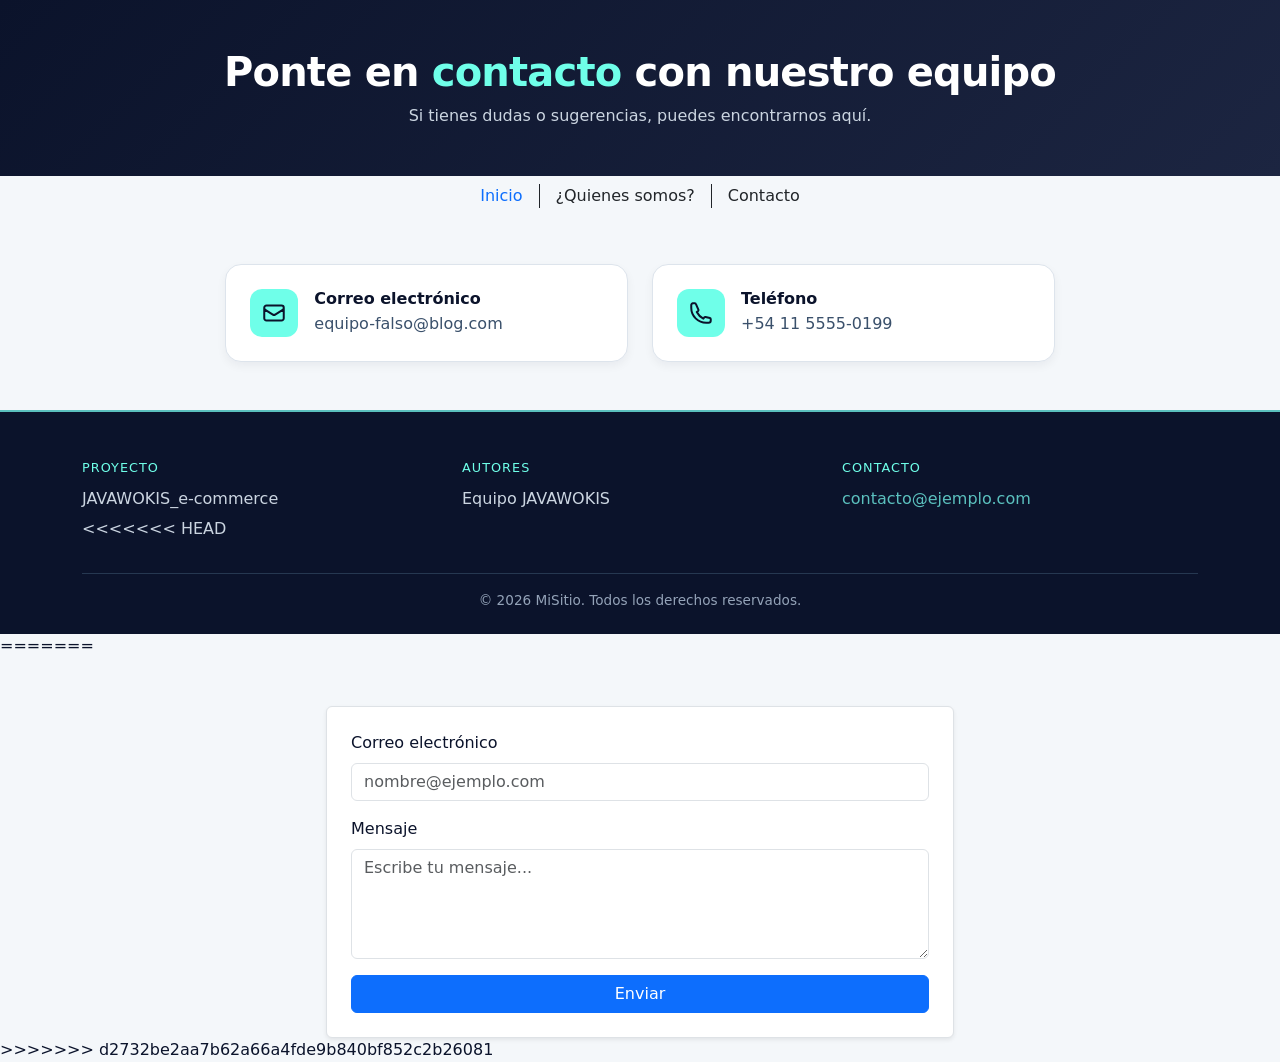
==== commit 6bffa094: "Merge pull request #24 from erickainfante16/Mafer-y-Eri Mafer y eri" ====
--- a/contacto.html
+++ b/contacto.html
@@ -5,38 +5,103 @@
   <meta charset="utf-8">
   <meta name="viewport" content="width=device-width, initial-scale=1">
   <title>Roadmap – Contacto</title>
-  <link href="https://cdn.jsdelivr.net/npm/bootstrap@5.3.8/dist/css/bootstrap.min.css" rel="stylesheet" integrity="sha384-sRIl4kxILFvY47J16cr9ZwB07vP4J8+LH7qKQnuqkuIAvNWLzeN8tE5YBujZqJLB" crossorigin="anonymous">
+  <link href="https://cdn.jsdelivr.net/npm/bootstrap@5.3.8/dist/css/bootstrap.min.css" rel="stylesheet"
+    integrity="sha384-sRIl4kxILFvY47J16cr9ZwB07vP4J8+LH7qKQnuqkuIAvNWLzeN8tE5YBujZqJLB" crossorigin="anonymous">
   <link href="style.css" rel="stylesheet">
 </head>
 
-<body class="d-flex flex-column min-vh-100" data-pagina="contacto">
-  <div id="navbar"></div>
 
-  <header class="hero hero-sm">
-    <div class="container">
-      <h1>Ponte en <span>contacto</span> con nuestro equipo</h1>
-      <p>Si tienes dudas o sugerencias, puedes encontrarnos aquí.</p>
+<header class="hero hero-sm">
+  <div class="container">
+    <h1>Ponte en <span>contacto</span> con nuestro equipo</h1>
+    <p>Si tienes dudas o sugerencias, puedes encontrarnos aquí.</p>
+  </div>
+</header>
+<nav class="border-custom border-bottom-0 py-2">
+  <ul class="nav justify-content-center m-0">
+    <li class="nav-item px-3 border-end border-dark">
+      <a href="index.html" class="nav-link text-red p-0">Inicio</a>
+    </li>
+    <li class="nav-item px-3 border-end border-dark">
+      <a href="QuienesSomos.html" class="nav-link text-dark p-0">¿Quienes somos?</a>
+    </li>
+    <li class="nav-item px-3">
+      <a href="contacto.html" class="nav-link text-dark p-0">Contacto</a>
+    </li>
+  </ul>
+</nav>
+<main class="container-fluid p-0 flex-grow-1">
+  <div class="row g-0 min-vh-custom"> <!-- g-0 elimina el espacio entre columnas -->
+
+    <!-- Columna Izquierda: AD (2 de 12 columnas) -->
+    <div class="col-2 bg-light-gray border-custom border-top-0 border-bottom-0 center-text">
+
     </div>
-  </header>
 
-  <main class="flex-grow-1 container py-5">
-    <h2 class="visually-hidden">Información de Canales</h2>
-    <div class="tarjetas-grid">
-      <div class="contacto-tarjeta">
-        <div class="icono-contenedor"><svg xmlns="http://www.w3.org/2000/svg" fill="none" viewBox="0 0 24 24" stroke-width="2" stroke="currentColor" aria-hidden="true"><path stroke-linecap="round" stroke-linejoin="round" d="M21.75 6.75v10.5a2.25 2.25 0 0 1-2.25 2.25h-15a2.25 2.25 0 0 1-2.25-2.25V6.75m19.5 0A2.25 2.25 0 0 0 19.5 4.5h-15a2.25 2.25 0 0 0-2.25 2.25m19.5 0v.243a2.25 2.25 0 0 1-1.07 1.916l-7.5 4.615a2.25 2.25 0 0 1-2.36 0L3.32 8.91a2.25 2.25 0 0 1-1.07-1.916V6.75" /></svg></div>
-        <div class="tarjeta-contenido">
-          <h3>Correo electrónico</h3>
-          <a href="mailto:equipo-falso@blog.com" class="contacto-link">equipo-falso@blog.com</a>
+    <!-- Columna Central: Content (8 de 12 columnas) -->
+    <div class="col-8 bg-light-gray border-custom border-top-0 border-bottom-0 center-text">
+      <main class="flex-grow-1 container py-5">
+        <h2 class="visually-hidden">Información de Canales</h2>
+        <div class="tarjetas-grid">
+          <div class="contacto-tarjeta">
+            <div class="icono-contenedor"><svg xmlns="http://www.w3.org/2000/svg" fill="none" viewBox="0 0 24 24"
+                stroke-width="2" stroke="currentColor" aria-hidden="true">
+                <path stroke-linecap="round" stroke-linejoin="round"
+                  d="M21.75 6.75v10.5a2.25 2.25 0 0 1-2.25 2.25h-15a2.25 2.25 0 0 1-2.25-2.25V6.75m19.5 0A2.25 2.25 0 0 0 19.5 4.5h-15a2.25 2.25 0 0 0-2.25 2.25m19.5 0v.243a2.25 2.25 0 0 1-1.07 1.916l-7.5 4.615a2.25 2.25 0 0 1-2.36 0L3.32 8.91a2.25 2.25 0 0 1-1.07-1.916V6.75" />
+              </svg></div>
+            <div class="tarjeta-contenido">
+              <h3>Correo electrónico</h3>
+              <a href="mailto:equipo-falso@blog.com" class="contacto-link">equipo-falso@blog.com</a>
+            </div>
+          </div>
+          <div class="contacto-tarjeta">
+            <div class="icono-contenedor"><svg xmlns="http://www.w3.org/2000/svg" fill="none" viewBox="0 0 24 24"
+                stroke-width="2" stroke="currentColor" aria-hidden="true">
+                <path stroke-linecap="round" stroke-linejoin="round"
+                  d="M2.25 6.75c0 8.284 6.716 15 15 15h2.25a2.25 2.25 0 0 0 2.25-2.25v-1.372c0-.516-.351-.966-.852-1.091l-4.423-1.106c-.44-.11-.902.055-1.173.417l-.97 1.293c-2.824-1.47-5.112-3.758-6.58-6.58l1.293-.97a1.34 1.34 0 0 0 .417-1.173L6.963 3.102a1.125 1.125 0 0 0-1.091-.852H3.75A2.25 2.25 0 0 0 2.25 3.75v3" />
+              </svg></div>
+            <div class="tarjeta-contenido">
+              <h3>Teléfono</h3>
+              <a href="tel:+541155550199" class="contacto-link">+54 11 5555-0199</a>
+            </div>
+          </div>
         </div>
+      </main>
+    </div>
+
+    <!-- Columna Derecha: News (2 de 12 columnas) -->
+    <div class="col-2 bg-light-gray border-custom border-top-0 border-bottom-0 center-text">
+
+    </div>
+
+  </div>
+</main>
+<footer class="pie mt-auto">
+  <div class="container">
+    <div class="row g-4">
+      <div class="col-12 col-md-4">
+        <h5>Proyecto</h5>
+        <p class="mb-0">JAVAWOKIS_e-commerce</p>
       </div>
-      <div class="contacto-tarjeta">
-        <div class="icono-contenedor"><svg xmlns="http://www.w3.org/2000/svg" fill="none" viewBox="0 0 24 24" stroke-width="2" stroke="currentColor" aria-hidden="true"><path stroke-linecap="round" stroke-linejoin="round" d="M2.25 6.75c0 8.284 6.716 15 15 15h2.25a2.25 2.25 0 0 0 2.25-2.25v-1.372c0-.516-.351-.966-.852-1.091l-4.423-1.106c-.44-.11-.902.055-1.173.417l-.97 1.293c-2.824-1.47-5.112-3.758-6.58-6.58l1.293-.97a1.34 1.34 0 0 0 .417-1.173L6.963 3.102a1.125 1.125 0 0 0-1.091-.852H3.75A2.25 2.25 0 0 0 2.25 3.75v3" /></svg></div>
-        <div class="tarjeta-contenido">
-          <h3>Teléfono</h3>
-          <a href="tel:+541155550199" class="contacto-link">+54 11 5555-0199</a>
-        </div>
+      <div class="col-6 col-md-4">
+        <h5>Autores</h5>
+        <ul>
+          <li>Equipo JAVAWOKIS</li>
+        </ul>
+      </div>
+      <div class="col-6 col-md-4">
+        <h5>Contacto</h5>
+        <ul>
+          <li><a href="mailto:contacto@ejemplo.com">contacto@ejemplo.com</a></li>
+        </ul>
       </div>
     </div>
+<<<<<<< HEAD
+    <hr>
+    <p class="copyright">&copy; 2026 MiSitio. Todos los derechos reservados.</p>
+  </div>
+</footer>
+=======
 
     <div class="row justify-content-center mt-5">
       <div class="col-12 col-md-8 col-lg-6">
@@ -63,11 +128,12 @@
     </div>
     
   </main>
+>>>>>>> d2732be2aa7b62a66a4fde9b840bf852c2b26081
 
-  <div id="footer"></div>
 
-  <script src="script.js"></script>
-  <script src="https://cdn.jsdelivr.net/npm/bootstrap@5.3.8/dist/js/bootstrap.bundle.min.js" integrity="sha384-FKyoEForCGlyvwx9Hj09JcYn3nv7wiPVlz7YYwJrWVcXK/BmnVDxM+D2scQbITxI" crossorigin="anonymous"></script>
 </body>
+<script src="script.js"></script>
+<script src="https://cdn.jsdelivr.net/npm/bootstrap@5.3.8/dist/js/bootstrap.bundle.min.js"
+  integrity="sha384-FKyoEForCGlyvwx9Hj09JcYn3nv7wiPVlz7YYwJrWVcXK/BmnVDxM+D2scQbITxI" crossorigin="anonymous"></script>
 
 </html>
